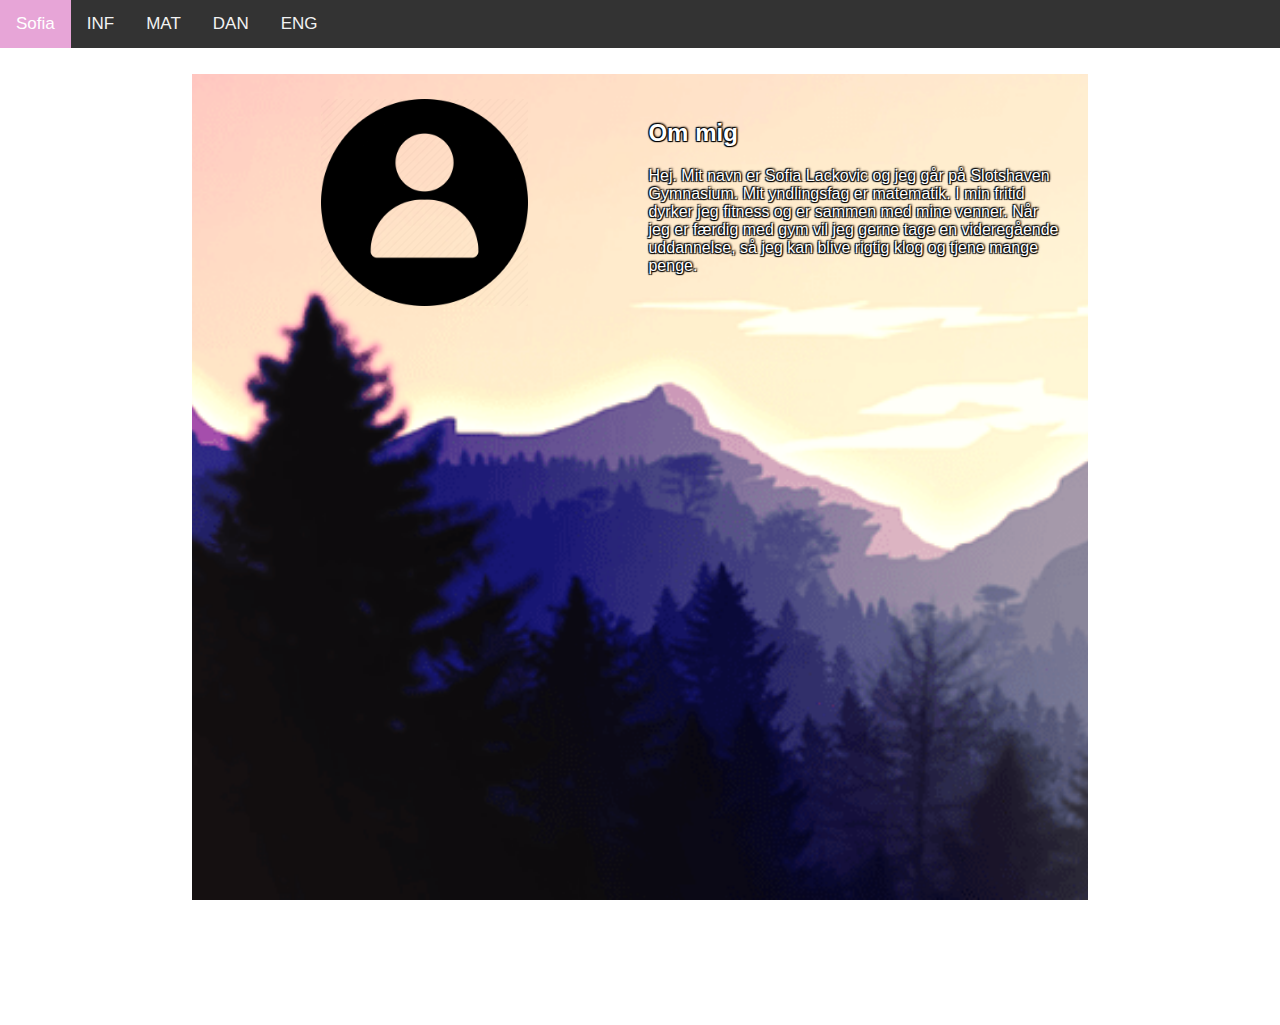
==== index.html @ af5f12bb "Add files via upload" ====
<!DOCTYPE html>
<html>
    <head>
        <title>Sofia's Logbog</title>
        <meta charset="UTF-8">
        <meta name="viewport" content="width=device-width, initial-scale=1">
        <link rel="stylesheet" href="https://cdnjs.cloudflare.com/ajax/libs/font-awesome/4.7.0/css/font-awesome.min.css">
        <link rel="stylesheet" href="style.css"></link>
    </head>

    <!-- Banner HTML 
    <div class="banner">
        <h1>Kaj Børges Logbog</h1>
    </div> -->

    <body>
        <!-- Navigation bar HTML -->
        <div class="topnav" id="myTopnav">
            <a href="index.html" class="active">Navn</a>
            <a href="informatik.html">INF</a>
            <a href="matematik.html">MAT</a>
            <a href="dansk.html">DAN</a>
            <a href="engelsk.html">ENG</a>
            <a href="javascript:void(0);" class="icon" onclick="myFunction()">
              <i class="fa fa-bars"></i>
            </a>
        </div>

        <div class="content">
            <div class="element left">
            <img id="profile-picture" src="images/profile.jpg">
            </div>
            <div class="element right">
            <h2>Om mig</h2>
            <p>
                Hej. Mit navn er Sofia Lackovic og jeg går på Slotshaven Gymnasium. 
                Mit yndlingsfag er matematik.
                I min fritid dyrker jeg fitness og er sammen med mine venner.
                Når jeg er færdig med gym vil jeg gerne tage en videregående uddannelse,
                så jeg kan blive rigtig klog og tjene mange penge.
            </p>
            </div>
        </div>
        

        <script src="script.js"></script>
    </body>
</html>
---- style.css ----
body {
    margin: 0;
    font-family: Arial, Helvetica, sans-serif;
  }

  /* Navigation bar CSS */
  .topnav {
    overflow: hidden;
    background-color: #333;
    margin: 0;
  }
  
  .topnav a {
    float: left;
    display: block;
    color: #f2f2f2;
    text-align: center;
    padding: 14px 16px;
    text-decoration: none;
    font-size: 17px;
  }
  
  .topnav a:hover {
    background-color: rgb(228, 152, 211);
    color: black;
  }
  
  .topnav a.active {
    background-color: #e7a5d7;
    color: white;
  }
  
  .topnav .icon {
    display: none;
  }
  
  @media screen and (max-width: 600px) {
    .topnav a:not(:first-child) {display: none;}
    .topnav a.icon {
      float: right;
      display: block;
    }
  }
  
  @media screen and (max-width: 600px) {
    .topnav.responsive {position: relative;}
    .topnav.responsive .icon {
      position: absolute;
      right: 0;
      top: 0;
    }
    .topnav.responsive a {
      float: none;
      display: block;
      text-align: left;
    }
  }

  /* Banner CSS */
  .banner {
    margin: 0;
    overflow: hidden;
    display: block;
    text-align: center;
    background-color: rgb(233, 139, 197);
  }

  /* Content CSS */
  .content {
    margin-left: 15%;
    margin-right: 15%;
    margin-top: 2%;
    padding: 2%;
    text-align: center;
    background-image: url('images/banner.png');
    background-repeat: no-repeat;
    background-attachment: fixed;
    background-size: cover;
    min-height: 100vh;
    color: white;
    text-shadow:
    -1px -1px 1px #000,
    1px -1px 2px #000,
    -1px 1px 1px #000,
    1px 1px 1px #000; 
  }

  #informatik {
    background-image:  url('images/informatik.jpg');
  }

  #matematik {
    background-image:  url('images/matematik.jpg');
  }

  #engelsk {
    background-image:  url('images/engelsk.jpg');
  }

  #so {
    background-image:  url('images/so.jpg');
  }

  #dotdotdot {
    background-image:  url('images/dotdotdot.jpg');
  }

  #dansk {
    background-image:  url('images/dansk.jpg');
  }

  .content .element {
    max-width: 49%;
    margin: 0 auto;
    text-align:center; 
  }

  .content .element p {
    text-align: left;
  }
  
  .content .element h2 {
    text-align: left;
  }

 .content .left {
    float: left;
  }

  .content .right {
    float: right;
  }

  @media screen and (max-width: 600px) {
    .content {
      margin-left: 2%;
      margin-right: 2%;
    }

    .content .element {
      float: none;
      max-width: 80%;
    } 
  }

  #profile-picture {
    max-width: 50%;
  }

  /* Accordion CSS */
  .accordion {
    background-color: transparent;
    color: rgb(253, 253, 253);
    text-shadow:
    -1px -1px 1px #000,
    1px -1px 1px #000,
    -1px 1px 1px #000,
    1px 1px 1px #000; 
    cursor: pointer;
    padding: 18px;
    width: 100%;
    border: none;
    text-align: left;
    outline: none;
    font-size: 15px;
    transition: 0.4s;
  }
  
  .accordion:hover {
  border: solid 1px rgb(119, 119, 119);
  }
  
  .panel {
    padding: 0 18px;
    background-color: transparent;
    max-height: 0;
    overflow: hidden;
    transition: max-height 0.2s ease-out;
  }
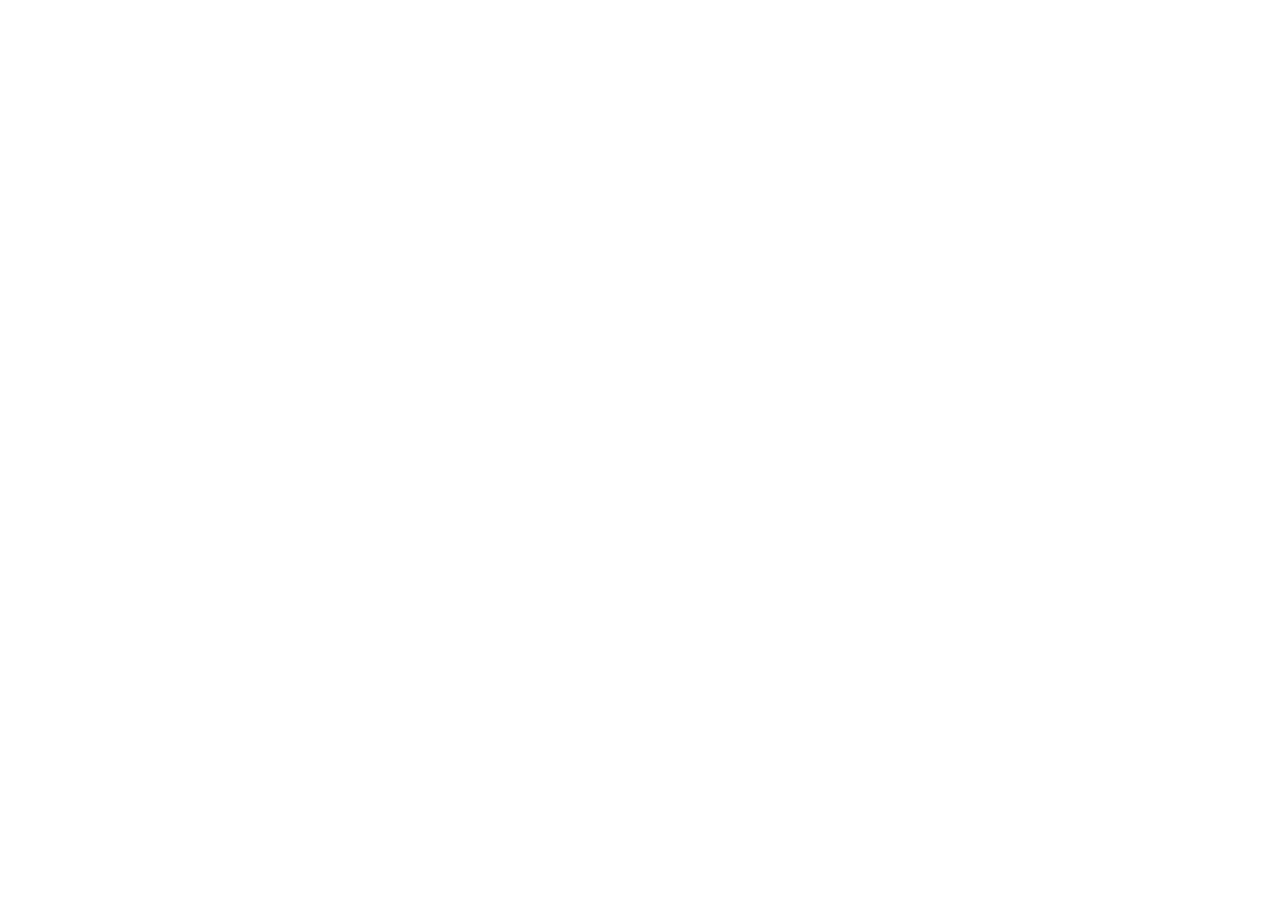
==== commit 310557bd: "Add files via upload" ====
--- a/index.html
+++ b/index.html
@@ -1,48 +1,14 @@
 <!DOCTYPE html>
 <html>
     <head>
-        <title>Sofia's Logbog</title>
+        <title>Flappy Bird Beginner Version</title>
         <meta charset="UTF-8">
-        <meta name="viewport" content="width=device-width, initial-scale=1">
-        <link rel="stylesheet" href="https://cdnjs.cloudflare.com/ajax/libs/font-awesome/4.7.0/css/font-awesome.min.css">
-        <link rel="stylesheet" href="style.css"></link>
+        <link rel="stylesheet" href="../assets/style.css">
     </head>
-
-    <!-- Banner HTML 
-    <div class="banner">
-        <h1>Kaj Børges Logbog</h1>
-    </div> -->
-
     <body>
-        <!-- Navigation bar HTML -->
-        <div class="topnav" id="myTopnav">
-            <a href="index.html" class="active">Navn</a>
-            <a href="informatik.html">INF</a>
-            <a href="matematik.html">MAT</a>
-            <a href="dansk.html">DAN</a>
-            <a href="engelsk.html">ENG</a>
-            <a href="javascript:void(0);" class="icon" onclick="myFunction()">
-              <i class="fa fa-bars"></i>
-            </a>
-        </div>
-
-        <div class="content">
-            <div class="element left">
-            <img id="profile-picture" src="images/profile.jpg">
-            </div>
-            <div class="element right">
-            <h2>Om mig</h2>
-            <p>
-                Hej. Mit navn er Sofia Lackovic og jeg går på Slotshaven Gymnasium. 
-                Mit yndlingsfag er matematik.
-                I min fritid dyrker jeg fitness og er sammen med mine venner.
-                Når jeg er færdig med gym vil jeg gerne tage en videregående uddannelse,
-                så jeg kan blive rigtig klog og tjene mange penge.
-            </p>
-            </div>
-        </div>
-        
-
-        <script src="script.js"></script>
+        <script src="../assets/helpers.js"></script>
+        <script src="input.js"></script>
+        <script src="setup.js"></script>  
+        <script src="update.js"></script>    
     </body>
-</html>+</html>
